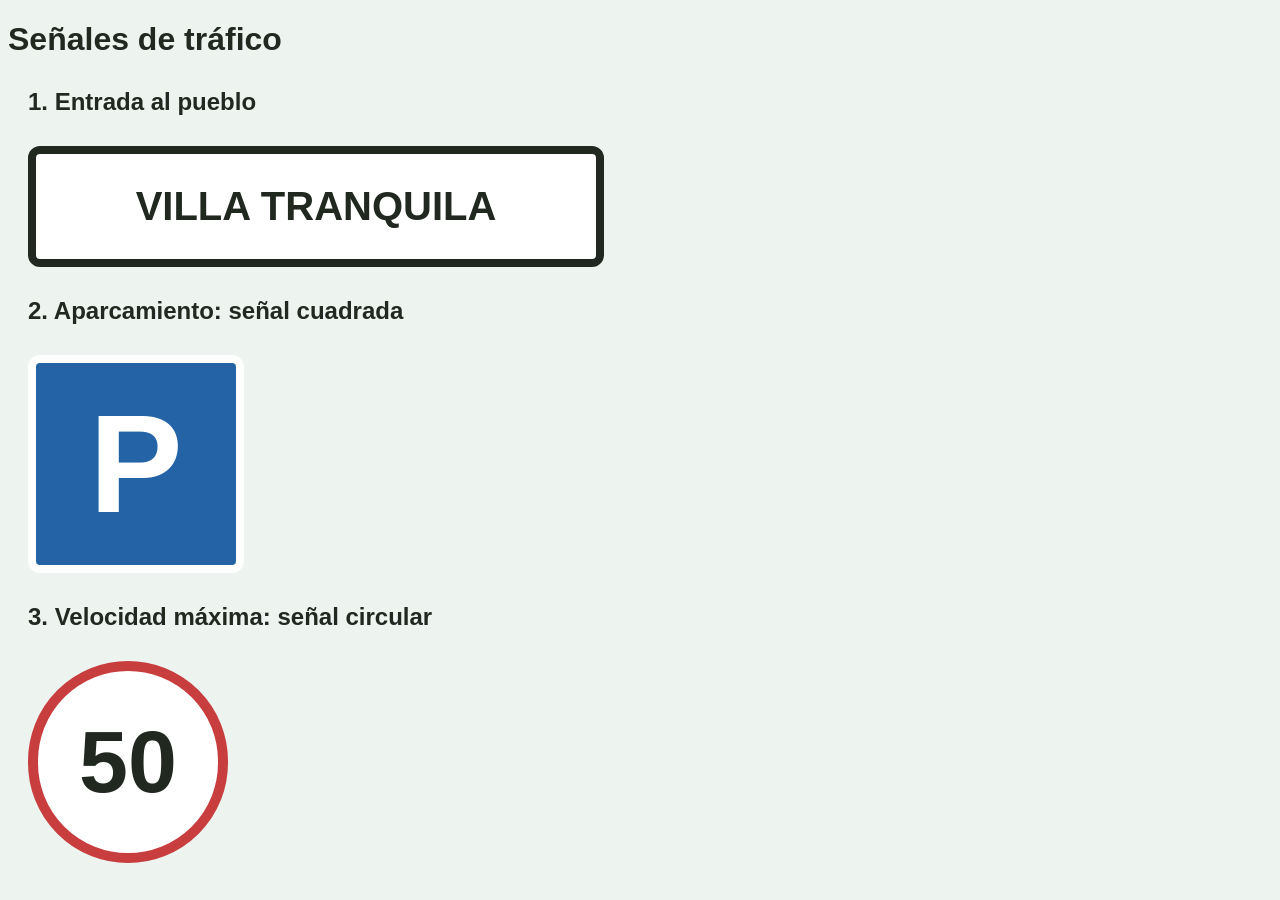
==== 01-senal-pueblo/index.html @ 1b79719e "Resolver señales con padding y enlazar estilos del cupon" ====
<!DOCTYPE html>
<html lang="es">
<head>
  <meta charset="UTF-8">
  <meta name="viewport" content="width=device-width, initial-scale=1.0">
  <title>Tres señales de tráfico</title>
  <style>
    body {
      font-family: Arial, sans-serif;
      background-color: #edf3ef;
      color: #202820;
    }
h2 {
      margin: 30px 20px;
    }

    /* Completa las propiedades de cada señal. */
    .pueblo {
      width: 500px;
      margin: 30px 20px;
      padding: 30px;
      border: 8px solid #202820;
      border-radius: 12px;
      background-color: #ffffff;
      color: #202820;
      font-size: 40px;
      font-weight: bold;
      text-align: center;
    }

    .aparcamiento {
      width: 200px;
      padding: 20px 0;
      margin: 30px 20px;
      border: 8px solid #ffffff;
      border-radius: 12px;
      background-color: #2463a6;
      color: #ffffff;
      font-size: 140px;
      font-weight: bold;
      text-align: center;
    }

    .velocidad {
      width: 180px;
      padding: 40px 0;
      margin: 30px 20px;
      border: 10px solid #c83d3d;
      border-radius: 100px;
      background-color: #ffffff;
      color: #202820;
      font-size: 88px;
      font-weight: bold;
      text-align: center;
    }
  </style>
</head>
<body>
  <h1>Señales de tráfico</h1>

  <h2>1. Entrada al pueblo</h2>
  <p class="pueblo">VILLA TRANQUILA</p>

  <h2>2. Aparcamiento: señal cuadrada</h2>
  <p class="aparcamiento">P</p>

  <h2>3. Velocidad máxima: señal circular</h2>
  <p class="velocidad">50</p>
</body>
</html>
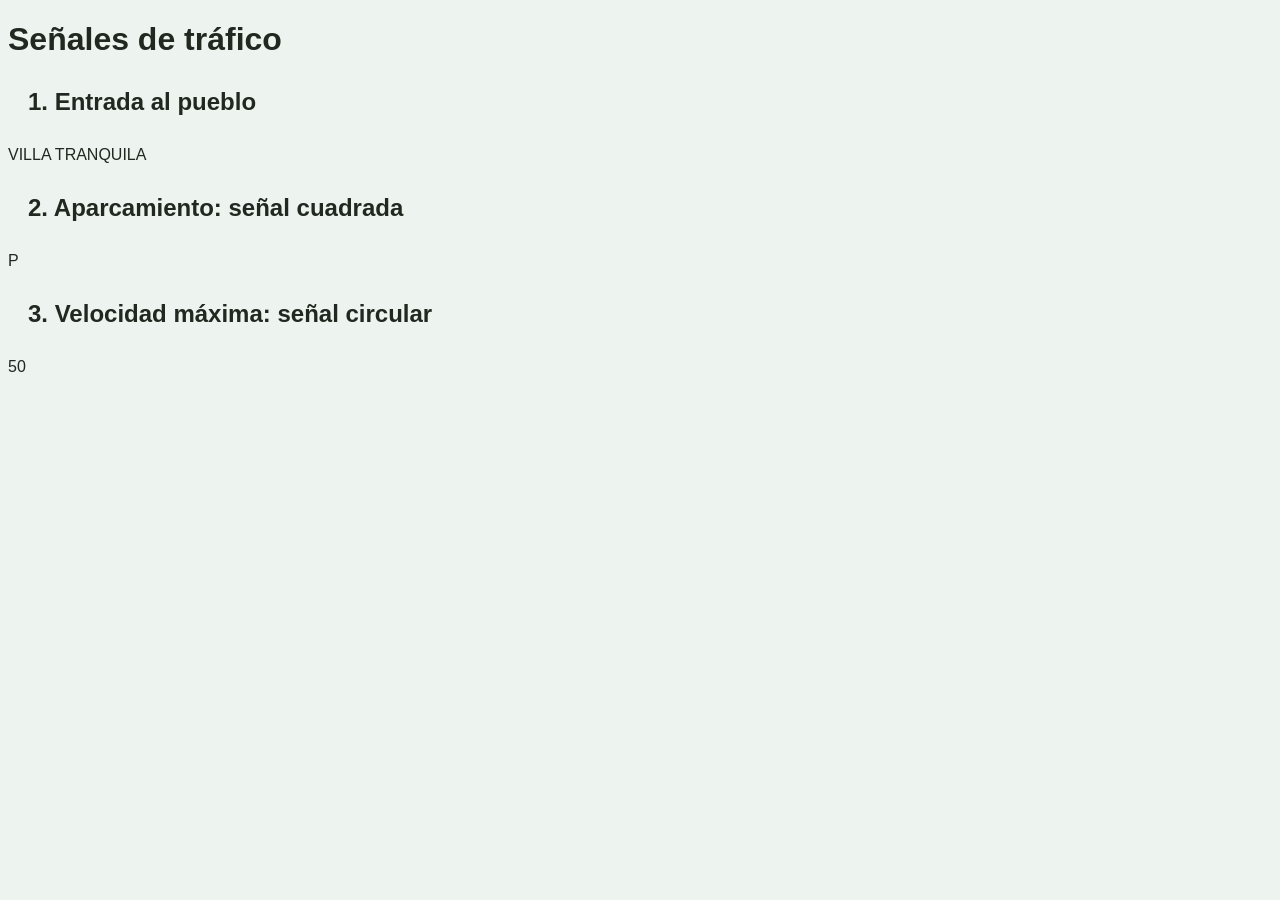
==== commit 0ff8dc76: "Preparar ejercicios de modelo de caja" ====
--- a/01-senal-pueblo/index.html
+++ b/01-senal-pueblo/index.html
@@ -16,42 +16,42 @@
 
     /* Completa las propiedades de cada señal. */
     .pueblo {
-      width: 500px;
-      margin: 30px 20px;
-      padding: 30px;
-      border: 8px solid #202820;
-      border-radius: 12px;
-      background-color: #ffffff;
-      color: #202820;
-      font-size: 40px;
-      font-weight: bold;
-      text-align: center;
+      width: ;
+      margin: ;
+      padding: ;
+      border: ;
+      border-radius: ;
+      background-color: ;
+      color: ;
+      font-size: ;
+      font-weight: ;
+      text-align: ;
     }
 
     .aparcamiento {
-      width: 200px;
-      padding: 20px 0;
-      margin: 30px 20px;
-      border: 8px solid #ffffff;
-      border-radius: 12px;
-      background-color: #2463a6;
-      color: #ffffff;
-      font-size: 140px;
-      font-weight: bold;
-      text-align: center;
+      width: ;
+      padding: ;
+      margin: ;
+      border: ;
+      border-radius: ;
+      background-color: ;
+      color: ;
+      font-size: ;
+      font-weight: ;
+      text-align: ;
     }
 
     .velocidad {
-      width: 180px;
-      padding: 40px 0;
-      margin: 30px 20px;
-      border: 10px solid #c83d3d;
-      border-radius: 100px;
-      background-color: #ffffff;
-      color: #202820;
-      font-size: 88px;
-      font-weight: bold;
-      text-align: center;
+      width: ;
+      padding: ;
+      margin: ;
+      border: ;
+      border-radius: ;
+      background-color: ;
+      color: ;
+      font-size: ;
+      font-weight: ;
+      text-align: ;
     }
   </style>
 </head>
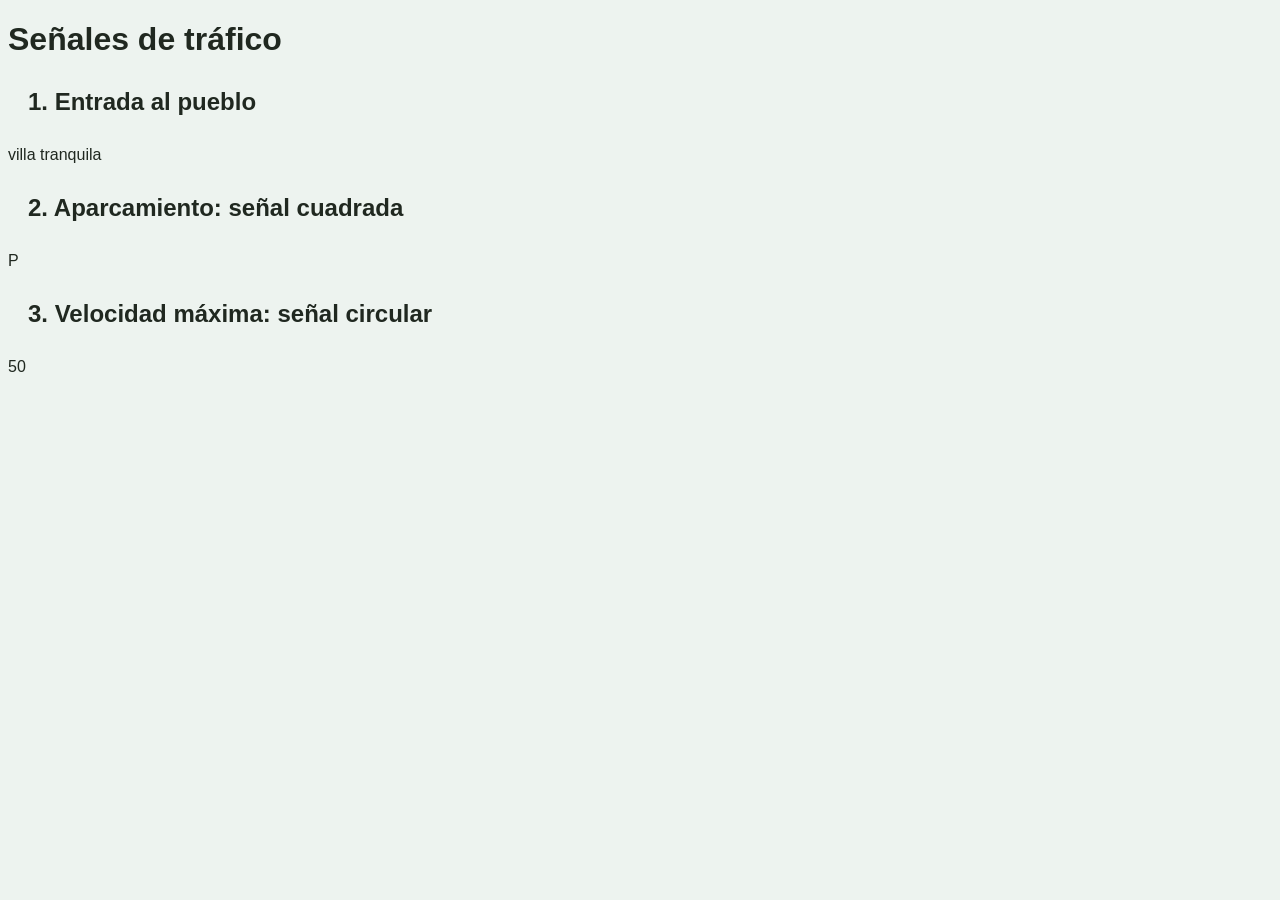
==== commit 1b6ee0b9: "Practicar text-transform con el nombre del pueblo" ====
--- a/01-senal-pueblo/index.html
+++ b/01-senal-pueblo/index.html
@@ -26,6 +26,7 @@
       font-size: ;
       font-weight: ;
       text-align: ;
+          text-transform: ;
     }
 
     .aparcamiento {
@@ -42,16 +43,7 @@
     }
 
     .velocidad {
-      width: ;
-      padding: ;
-      margin: ;
-      border: ;
-      border-radius: ;
-      background-color: ;
-      color: ;
-      font-size: ;
-      font-weight: ;
-      text-align: ;
+      /* Escribe las reglas para esta señal. */
     }
   </style>
 </head>
@@ -59,7 +51,7 @@
   <h1>Señales de tráfico</h1>
 
   <h2>1. Entrada al pueblo</h2>
-  <p class="pueblo">VILLA TRANQUILA</p>
+  <p class="pueblo">villa tranquila</p>
 
   <h2>2. Aparcamiento: señal cuadrada</h2>
   <p class="aparcamiento">P</p>
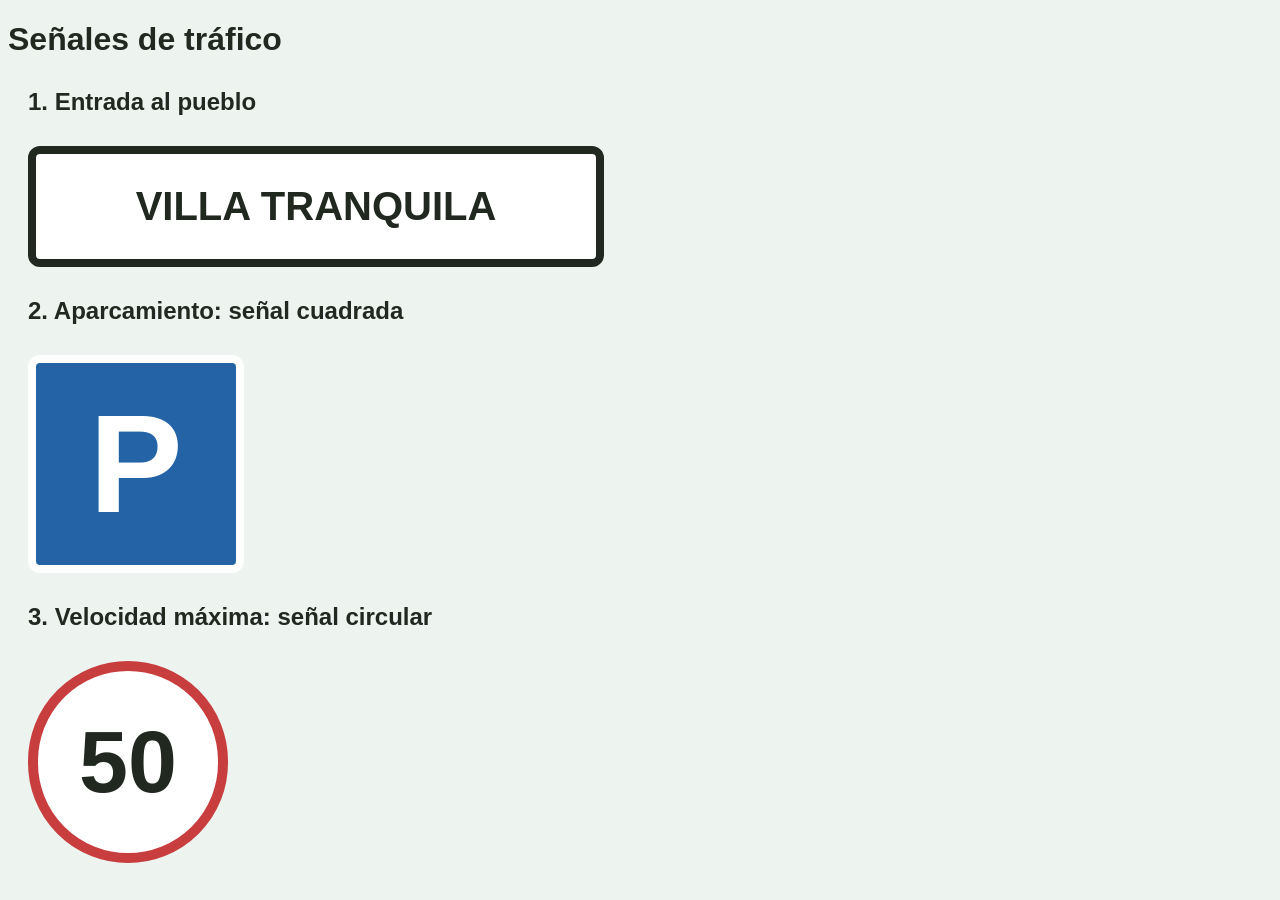
==== commit 411f8402: "Practicar text-transform con el nombre del pueblo" ====
--- a/01-senal-pueblo/index.html
+++ b/01-senal-pueblo/index.html
@@ -16,34 +16,43 @@
 
     /* Completa las propiedades de cada señal. */
     .pueblo {
-      width: ;
-      margin: ;
-      padding: ;
-      border: ;
-      border-radius: ;
-      background-color: ;
-      color: ;
-      font-size: ;
-      font-weight: ;
-      text-align: ;
-          text-transform: ;
+      width: 500px;
+      margin: 30px 20px;
+      padding: 30px;
+      border: 8px solid #202820;
+      border-radius: 12px;
+      background-color: #ffffff;
+      color: #202820;
+      font-size: 40px;
+      font-weight: bold;
+      text-align: center;
+          text-transform: uppercase;
     }
 
     .aparcamiento {
-      width: ;
-      padding: ;
-      margin: ;
-      border: ;
-      border-radius: ;
-      background-color: ;
-      color: ;
-      font-size: ;
-      font-weight: ;
-      text-align: ;
+      width: 200px;
+      padding: 20px 0;
+      margin: 30px 20px;
+      border: 8px solid #ffffff;
+      border-radius: 12px;
+      background-color: #2463a6;
+      color: #ffffff;
+      font-size: 140px;
+      font-weight: bold;
+      text-align: center;
     }
 
     .velocidad {
-      /* Escribe las reglas para esta señal. */
+      width: 180px;
+      padding: 40px 0;
+      margin: 30px 20px;
+      border: 10px solid #c83d3d;
+      border-radius: 100px;
+      background-color: #ffffff;
+      color: #202820;
+      font-size: 88px;
+      font-weight: bold;
+      text-align: center;
     }
   </style>
 </head>
